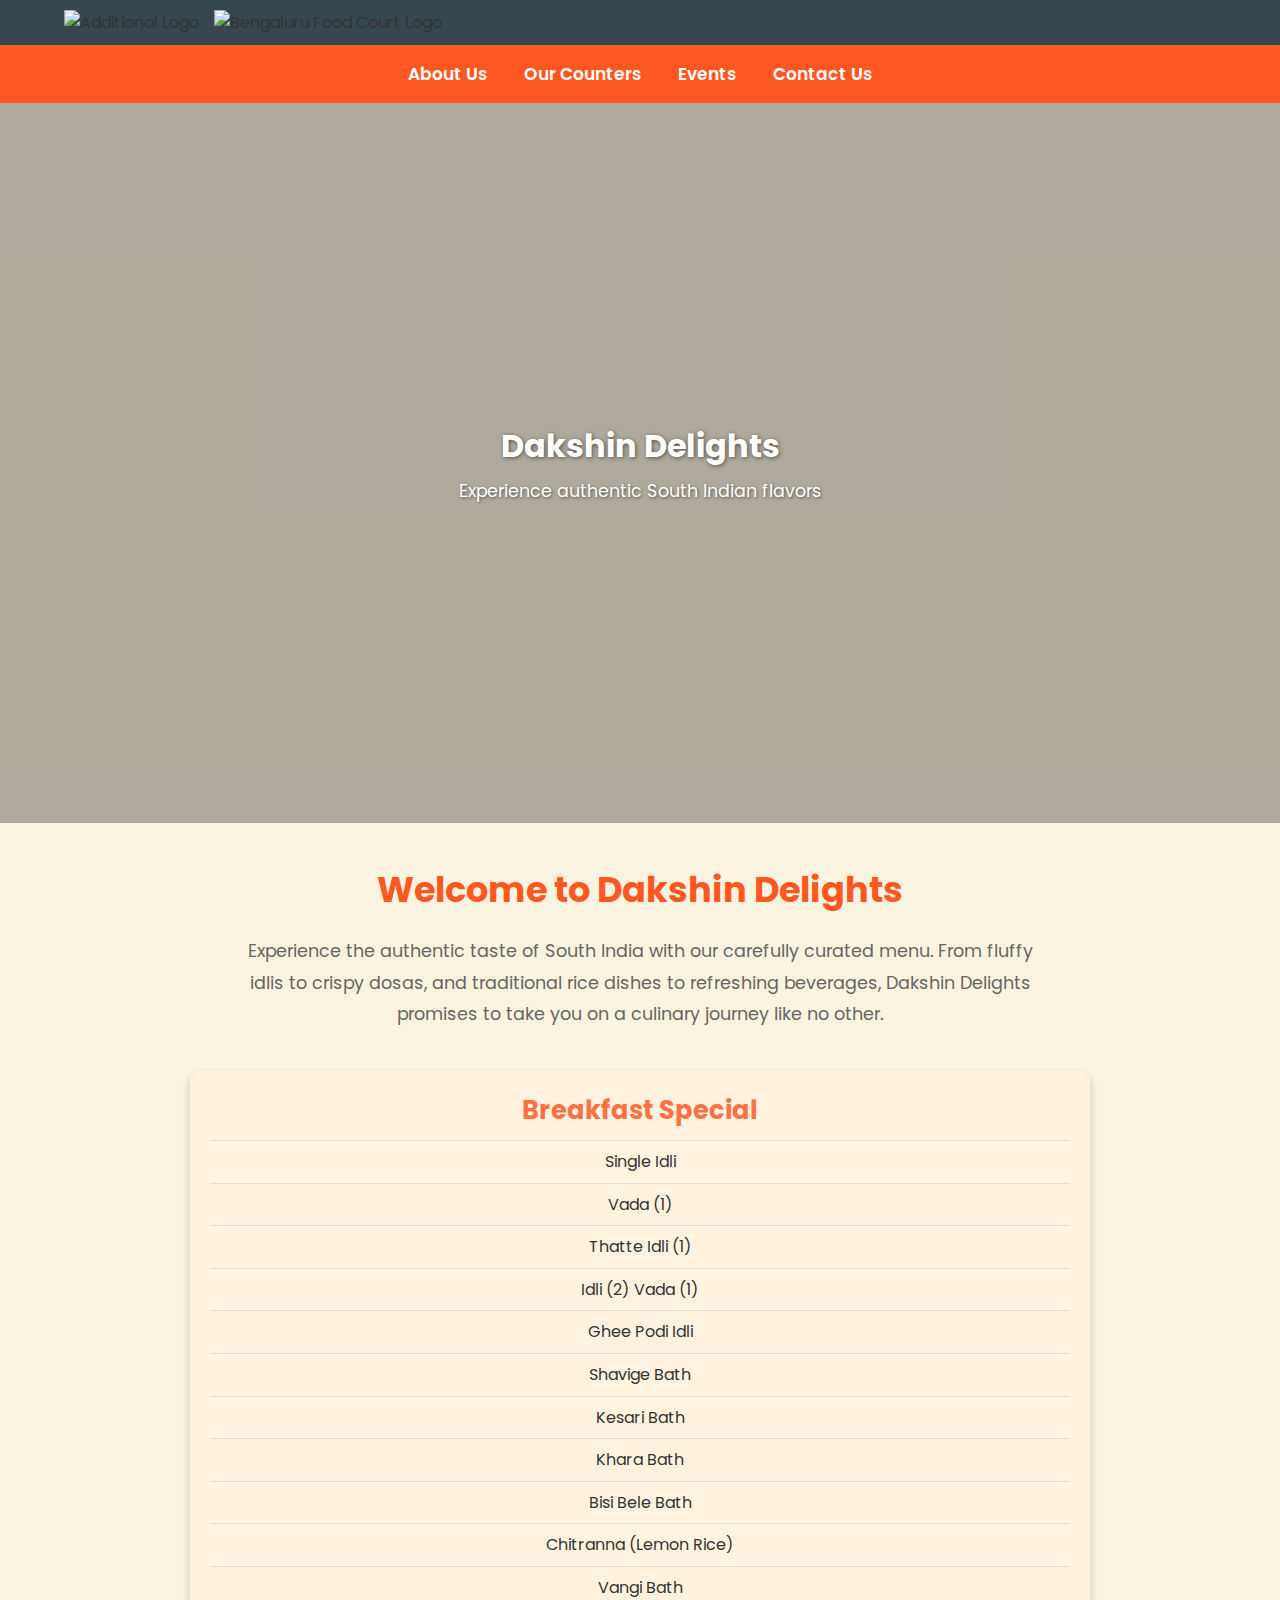
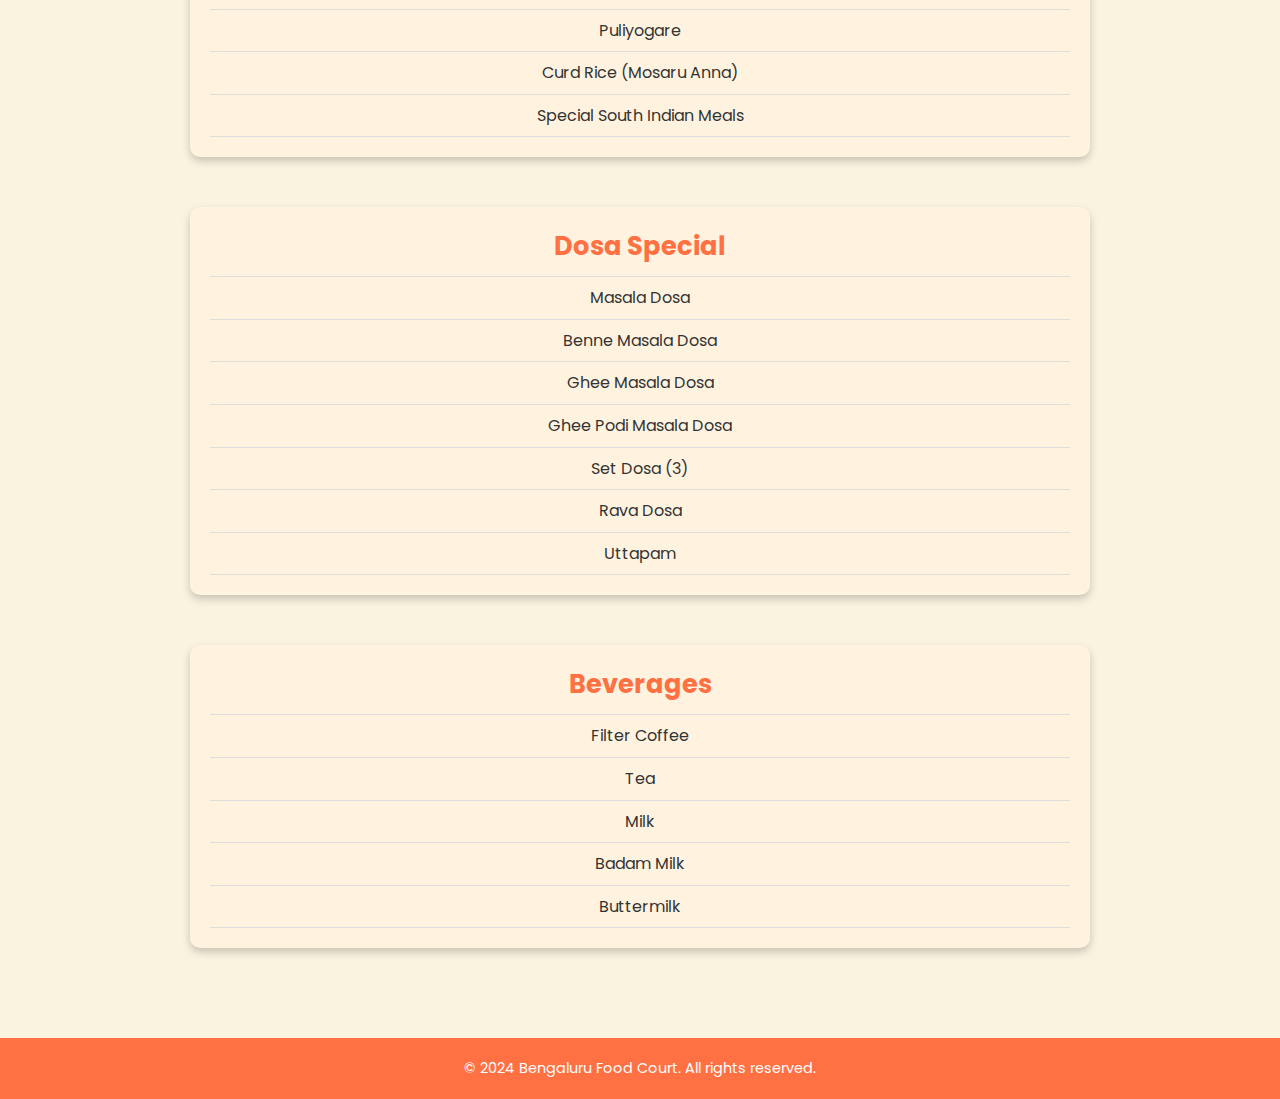
==== C1.html @ 395044bb "Add files via upload" ====
<!DOCTYPE html>
<html lang="en">
<head>
  <meta charset="UTF-8" />
  <meta name="viewport" content="width=device-width, initial-scale=1.0"/>
  <title>Dakshin Delights - Bengaluru Food Court</title>

  <!-- Google Fonts -->
  <link 
    href="https://fonts.googleapis.com/css2?family=Poppins:wght@400;600&display=swap"
    rel="stylesheet"
  />

  <!-- Favicon (Adjust path if needed) -->
  <link rel="icon" type="image/x-icon" href="LOGO/LOGO FINAL - BLACK.png" />

  <!-- Link to external CSS -->
  <link rel="stylesheet" href="styles1.css">
</head>
<body>
 <header>
    <!-- LOGO ROW -->
    <div class="logo-row">
      <div class="logo-wrapper">
        <!-- Adjust the paths to your actual logos -->
        <a href="index.html">
          <img src="LOGO/LOGO_FINAL-removebg.png" alt="Additional Logo" />
        </a>
        <a href="index.html">
          <img src="LOGO/LETTER LOGO FINAL - TRANSPARENT.png" alt="Bengaluru Food Court Logo" />
        </a>
      </div>
    </div>

    <!-- NAVIGATION ROW -->
    <div class="nav-row">
      <nav>
        <a href="index.html#about">About Us</a>
        <a href="index.html#counters">Our Counters</a>
        <a href="index.html#events">Events</a>
        <a href="index.html#contact">Contact Us</a>
      </nav>
    </div>
  </header>

  <!-- HERO SECTION -->
  <section class="hero-section">
    <div class="hero-overlay"></div>
    <div class="hero-content">
      <h1>Dakshin Delights</h1>
      <p>Experience authentic South Indian flavors</p>
    </div>
  </section>

  <!-- COUNTER INTRO -->
  <section class="counter-section">
    <h2>Welcome to Dakshin Delights</h2>
    <p>
      Experience the authentic taste of South India with our carefully curated menu. From fluffy idlis to crispy dosas, and traditional rice dishes to refreshing beverages, Dakshin Delights promises to take you on a culinary journey like no other.
    </p>

    <!-- MENU WRAPPER -->
    <div class="menu-wrapper">
      <!-- Breakfast Special -->
      <div class="menu-section">
        <h3>Breakfast Special</h3>
        <ul>
          <li>Single Idli</li>
          <li>Vada (1)</li>
          <li>Thatte Idli (1)</li>
          <li>Idli (2) Vada (1)</li>
          <li>Ghee Podi Idli</li>
          <li>Shavige Bath</li>
          <li>Kesari Bath</li>
          <li>Khara Bath</li>
          <li>Bisi Bele Bath</li>
          <li>Chitranna (Lemon Rice)</li>
          <li>Vangi Bath</li>
          <li>Puliyogare</li>
          <li>Curd Rice (Mosaru Anna)</li>
          <li>Special South Indian Meals</li>
        </ul>
      </div>

      <!-- Dosa Special -->
      <div class="menu-section">
        <h3>Dosa Special</h3>
        <ul>
          <li>Masala Dosa</li>
          <li>Benne Masala Dosa</li>
          <li>Ghee Masala Dosa</li>
          <li>Ghee Podi Masala Dosa</li>
          <li>Set Dosa (3)</li>
          <li>Rava Dosa</li>
          <li>Uttapam</li>
        </ul>
      </div>

      <!-- Beverages -->
      <div class="menu-section">
        <h3>Beverages</h3>
        <ul>
          <li>Filter Coffee</li>
          <li>Tea</li>
          <li>Milk</li>
          <li>Badam Milk</li>
          <li>Buttermilk</li>
        </ul>
      </div>
    </div>
  </section>

  <!-- FOOTER -->
  <footer>
    &copy; 2024 Bengaluru Food Court. All rights reserved.
  </footer>
</body>
</html>
---- styles1.css ----
/* Root variables for brand colors */
:root {
  --header-bg: #37474F;
  --accent-bg: #ff7043;
  --accent-hover: #ff5722;
  --text-color: #333;
  --section-bg: #faf3e0;
  --card-bg: #fff3e0;
  --highlight: #ff5722;
}

/* Global Styles */
* {
  margin: 0;
  padding: 0;
  box-sizing: border-box;
}

body {
  font-family: 'Poppins', sans-serif;
  background-color: var(--section-bg);
  color: var(--text-color);
}

a {
  color: inherit;
  text-decoration: none;
}

/* HEADER */
header {
  display: flex;
  flex-direction: column; /* Stack logo and navigation vertically */
  position: sticky;
  top: 0;
  z-index: 999;
}

/* LOGO ROW */
.logo-row {
  background-color: var(--header-bg);
  padding: 10px 5%; /* Use percentage for responsive padding */
  display: flex;
  justify-content: space-between; /* Align logo and other elements properly */
  align-items: center;
  flex-wrap: wrap; /* Allow wrapping for smaller screens */
}

.logo-wrapper {
  display: flex;
  align-items: center;
  gap: 15px;
}

.logo-wrapper img {
  max-height: 60px; /* Set height to scale responsively */
  height: auto; /* Maintain aspect ratio */
  max-width: 100%; /* Prevent overflow */
}

/* NAVIGATION ROW */
.nav-row {
  background-color: #ff5722;
  display: flex;
  justify-content: center;
  align-items: center;
  padding: 8px 0;
}

nav {
  display: flex;
  gap: 20px;
}

nav a {
  color: #fff;
  font-size: 17px;
  font-weight: 600;
  padding: 8px;
  transition: color 0.3s;
}

nav a:hover {
  color: #ffccbc;
}

/* HERO SECTION */
.hero-section {
  position: relative;
  width: 100%;
  height: 80vh;
  background: url("images/idli-sambar-vada-in-wembly-indian-restaurant-1024x601.png")
      no-repeat center center/cover;
  display: flex;
  align-items: center;
  justify-content: center;
}

.hero-overlay {
  position: absolute;
  top: 0;
  left: 0;
  width: 100%;
  height: 100%;
  background: rgba(0, 0, 0, 0.3); /* Dark overlay */
}

.hero-content {
  position: relative;
  text-align: center;
  color: #fff;
  z-index: 1;
}

.hero-content h1 {
  font-size: 2rem;
  margin-bottom: 0.5rem;
  text-shadow: 1px 1px 4px rgba(0, 0, 0, 0.5);
}

.hero-content p {
  font-size: 1.1rem;
  text-shadow: 1px 1px 3px rgba(0, 0, 0, 0.5);
}

/* COUNTER SECTION */
.counter-section {
  padding: 40px;
  text-align: center;
  max-width: 1200px;
  margin: 0 auto;
}

.counter-section h2 {
  font-size: 2.2rem;
  color: var(--highlight);
  margin-bottom: 20px;
}

.counter-section p {
  font-size: 1.1rem;
  line-height: 1.8;
  color: #666;
  max-width: 800px;
  margin: 0 auto 40px;
}

/* MENU WRAPPER */
.menu-wrapper {
  display: flex;
  flex-direction: column;
  gap: 30px;
  margin: 20px auto 0;
  max-width: 900px;
}

.menu-section {
  background-color: var(--card-bg);
  padding: 20px;
  border-radius: 10px;
  box-shadow: 0 4px 8px rgba(0, 0, 0, 0.2);
  margin-bottom: 20px;
}

.menu-section h3 {
  font-size: 1.6rem;
  color: var(--accent-bg);
  margin-bottom: 10px;
}

.menu-section ul {
  list-style: none;
  padding: 0;
  border-top: 1px solid #ddd;
}

.menu-section li {
  font-size: 1rem;
  line-height: 1.6;
  color: var(--text-color);
  padding: 8px 0;
  border-bottom: 1px solid #ddd;
}

/* FOOTER */
footer {
  background-color: var(--accent-bg);
  color: #fff;
  text-align: center;
  padding: 20px 0;
  margin-top: 30px;
  font-size: 0.9em;
}

/* Responsive Design */

/* Small Devices (max-width: 600px) */
@media (max-width: 600px) {
  .logo-wrapper img {
      max-height: 50px; /* Reduce size for smaller screens */
  }

  .hero-content h1 {
      font-size: 1.5rem;
  }

  .hero-content p {
      font-size: 1rem;
  }

  nav a {
      font-size: 14px;
      padding: 6px;
  }

  .menu-wrapper {
      padding: 10px;
  }

  .menu-section h3 {
      font-size: 1.4rem;
  }

  .menu-section li {
      font-size: 0.9rem;
  }
}

/* Medium Devices (max-width: 900px) */
@media (max-width: 900px) {
  .logo-wrapper img {
      max-height: 55px; /* Slightly larger for medium screens */
  }

  .hero-section {
      height: 70vh;
  }

  nav a {
      font-size: 15px;
  }

  .counter-section h2 {
      font-size: 2rem;
  }

  .counter-section p {
      font-size: 1rem;
  }

  .menu-section h3 {
      font-size: 1.5rem;
  }

  .menu-section li {
      font-size: 1rem;
  }
}

/* Large Devices (max-width: 1200px) */
@media (max-width: 1200px) {
  .hero-section {
      height: 75vh;
  }

  .menu-wrapper {
      padding: 15px;
  }

  .menu-section {
      padding: 15px;
  }
}
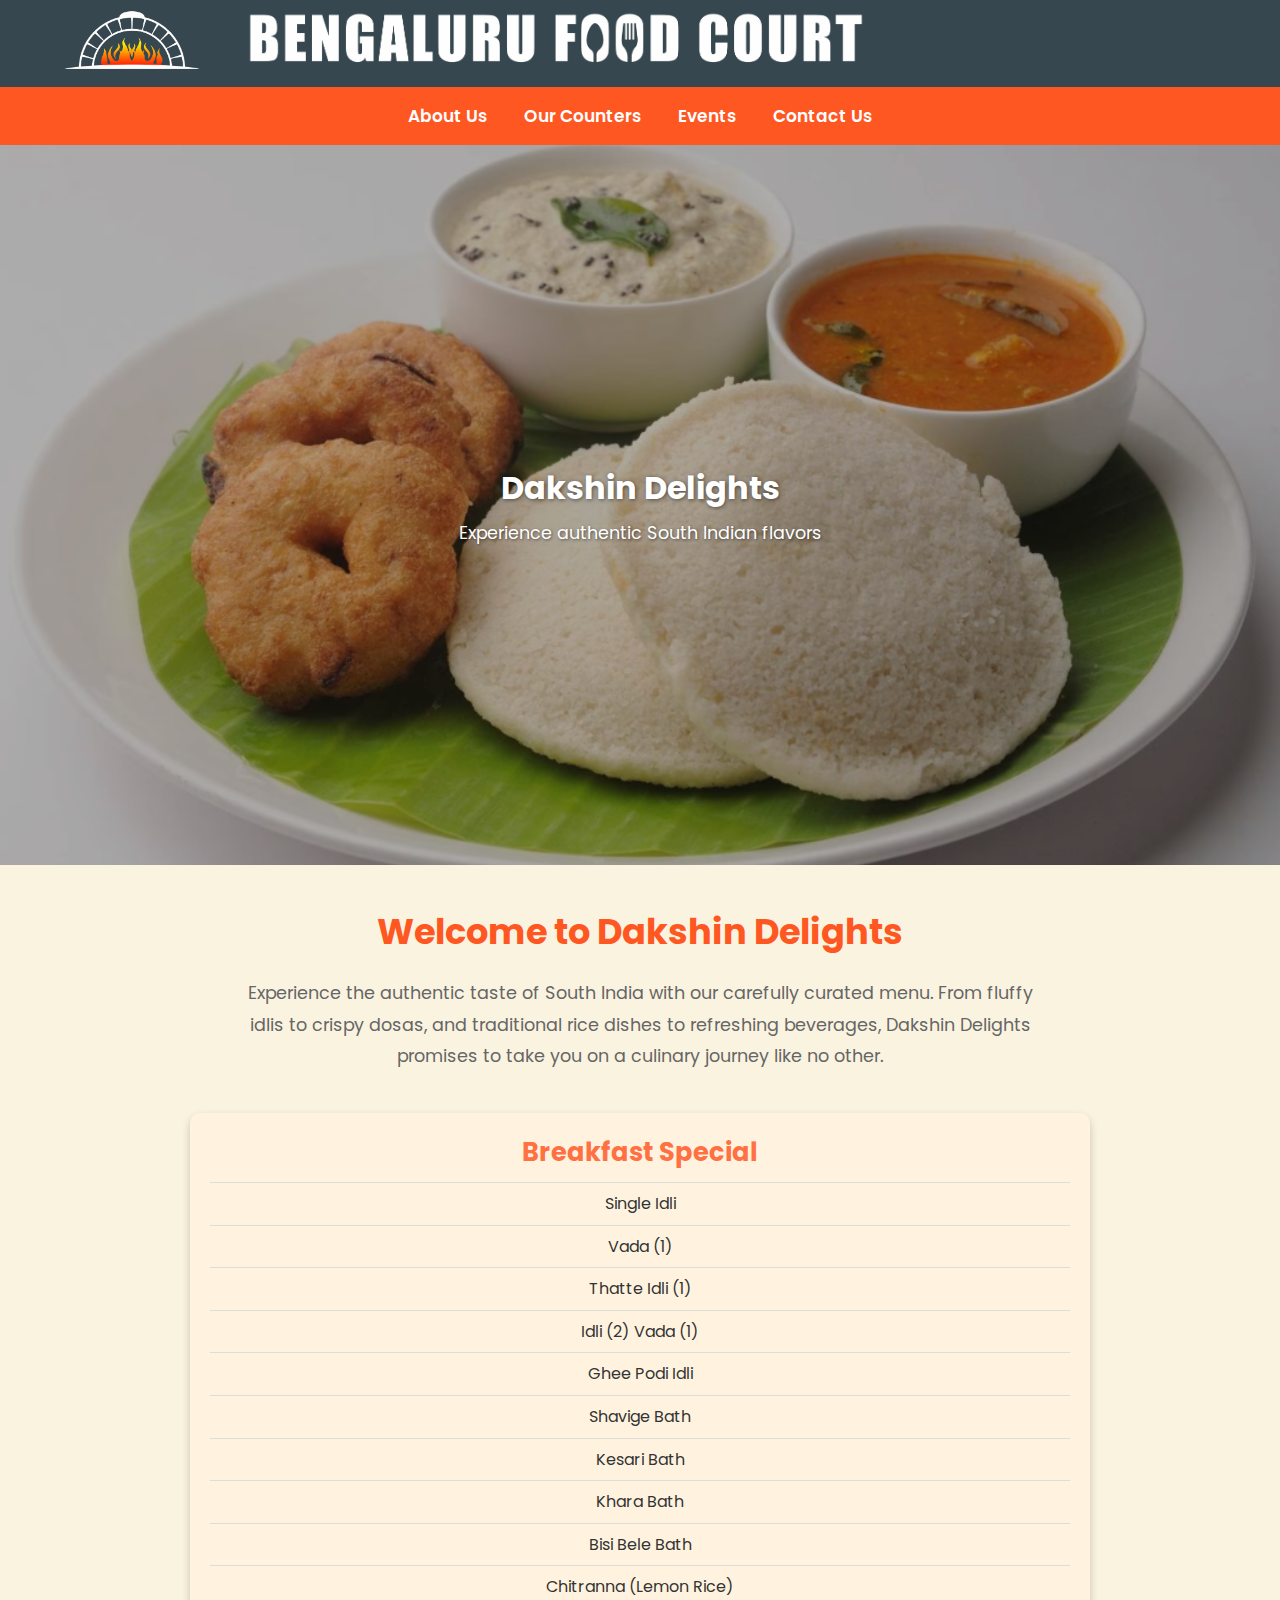
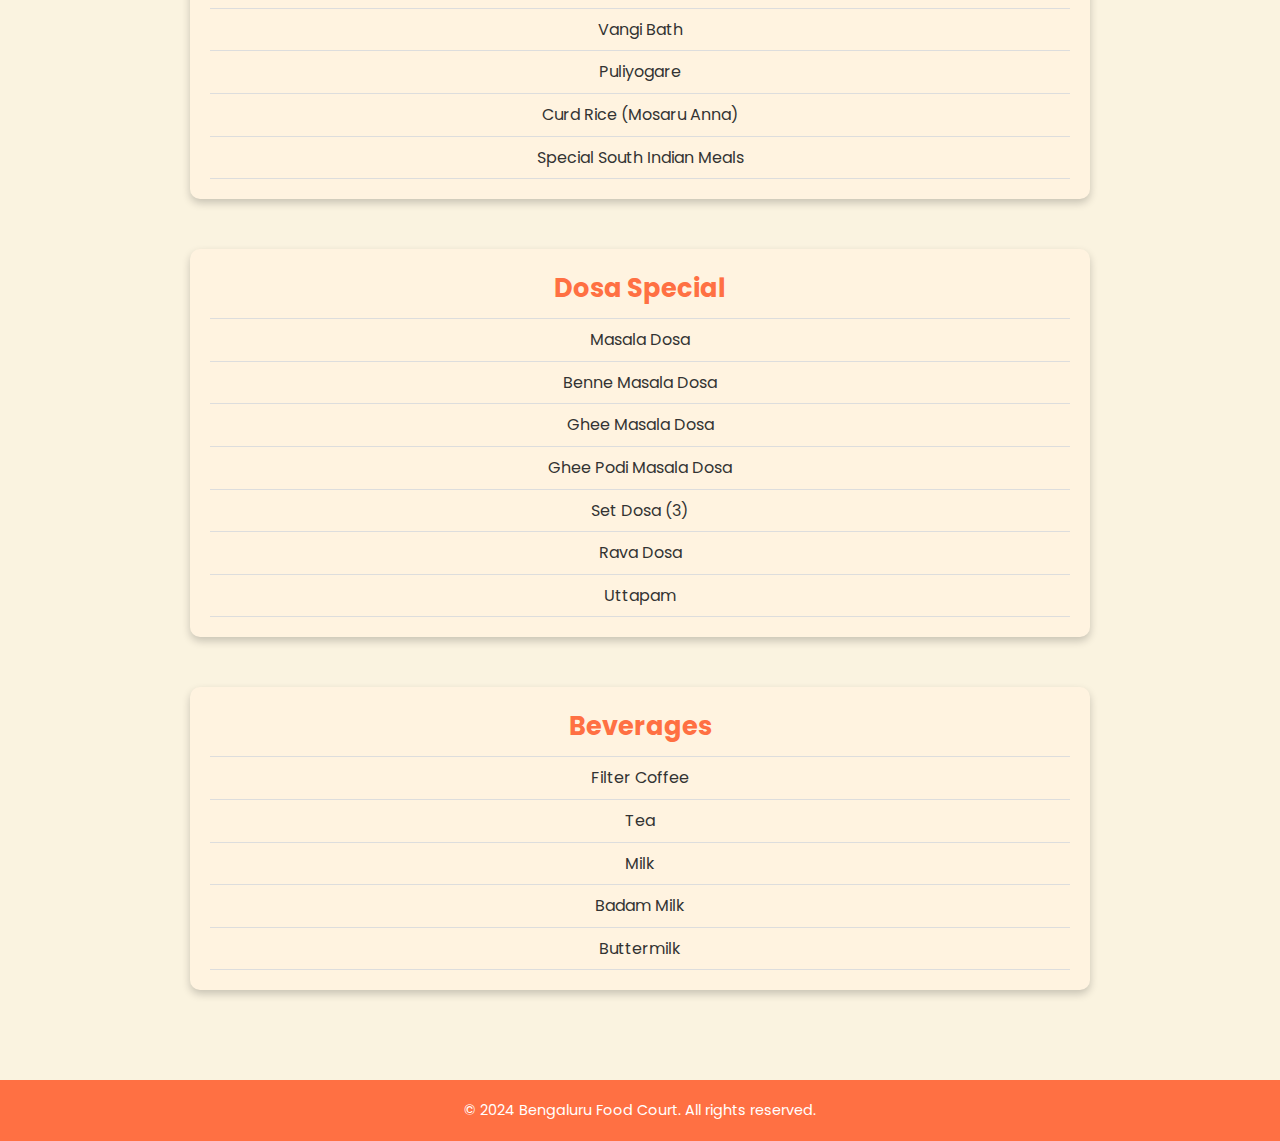
==== commit 086ba8d8: "Update C1.html" ====
--- a/C1.html
+++ b/C1.html
@@ -12,7 +12,7 @@
   />
 
   <!-- Favicon (Adjust path if needed) -->
-  <link rel="icon" type="image/x-icon" href="LOGO/LOGO FINAL - BLACK.png" />
+  <link rel="icon" type="image/x-icon" href="LOGO FINAL - BLACK.png" />
 
   <!-- Link to external CSS -->
   <link rel="stylesheet" href="styles1.css">
@@ -24,10 +24,10 @@
       <div class="logo-wrapper">
         <!-- Adjust the paths to your actual logos -->
         <a href="index.html">
-          <img src="LOGO/LOGO_FINAL-removebg.png" alt="Additional Logo" />
+          <img src="LOGO_FINAL-removebg.png" alt="Additional Logo" />
         </a>
         <a href="index.html">
-          <img src="LOGO/LETTER LOGO FINAL - TRANSPARENT.png" alt="Bengaluru Food Court Logo" />
+          <img src="LETTER LOGO FINAL - TRANSPARENT.png" alt="Bengaluru Food Court Logo" />
         </a>
       </div>
     </div>
--- a/styles1.css
+++ b/styles1.css
@@ -89,7 +89,7 @@
   position: relative;
   width: 100%;
   height: 80vh;
-  background: url("images/idli-sambar-vada-in-wembly-indian-restaurant-1024x601.png")
+  background: url("idli-sambar-vada-in-wembly-indian-restaurant-1024x601.png")
       no-repeat center center/cover;
   display: flex;
   align-items: center;
